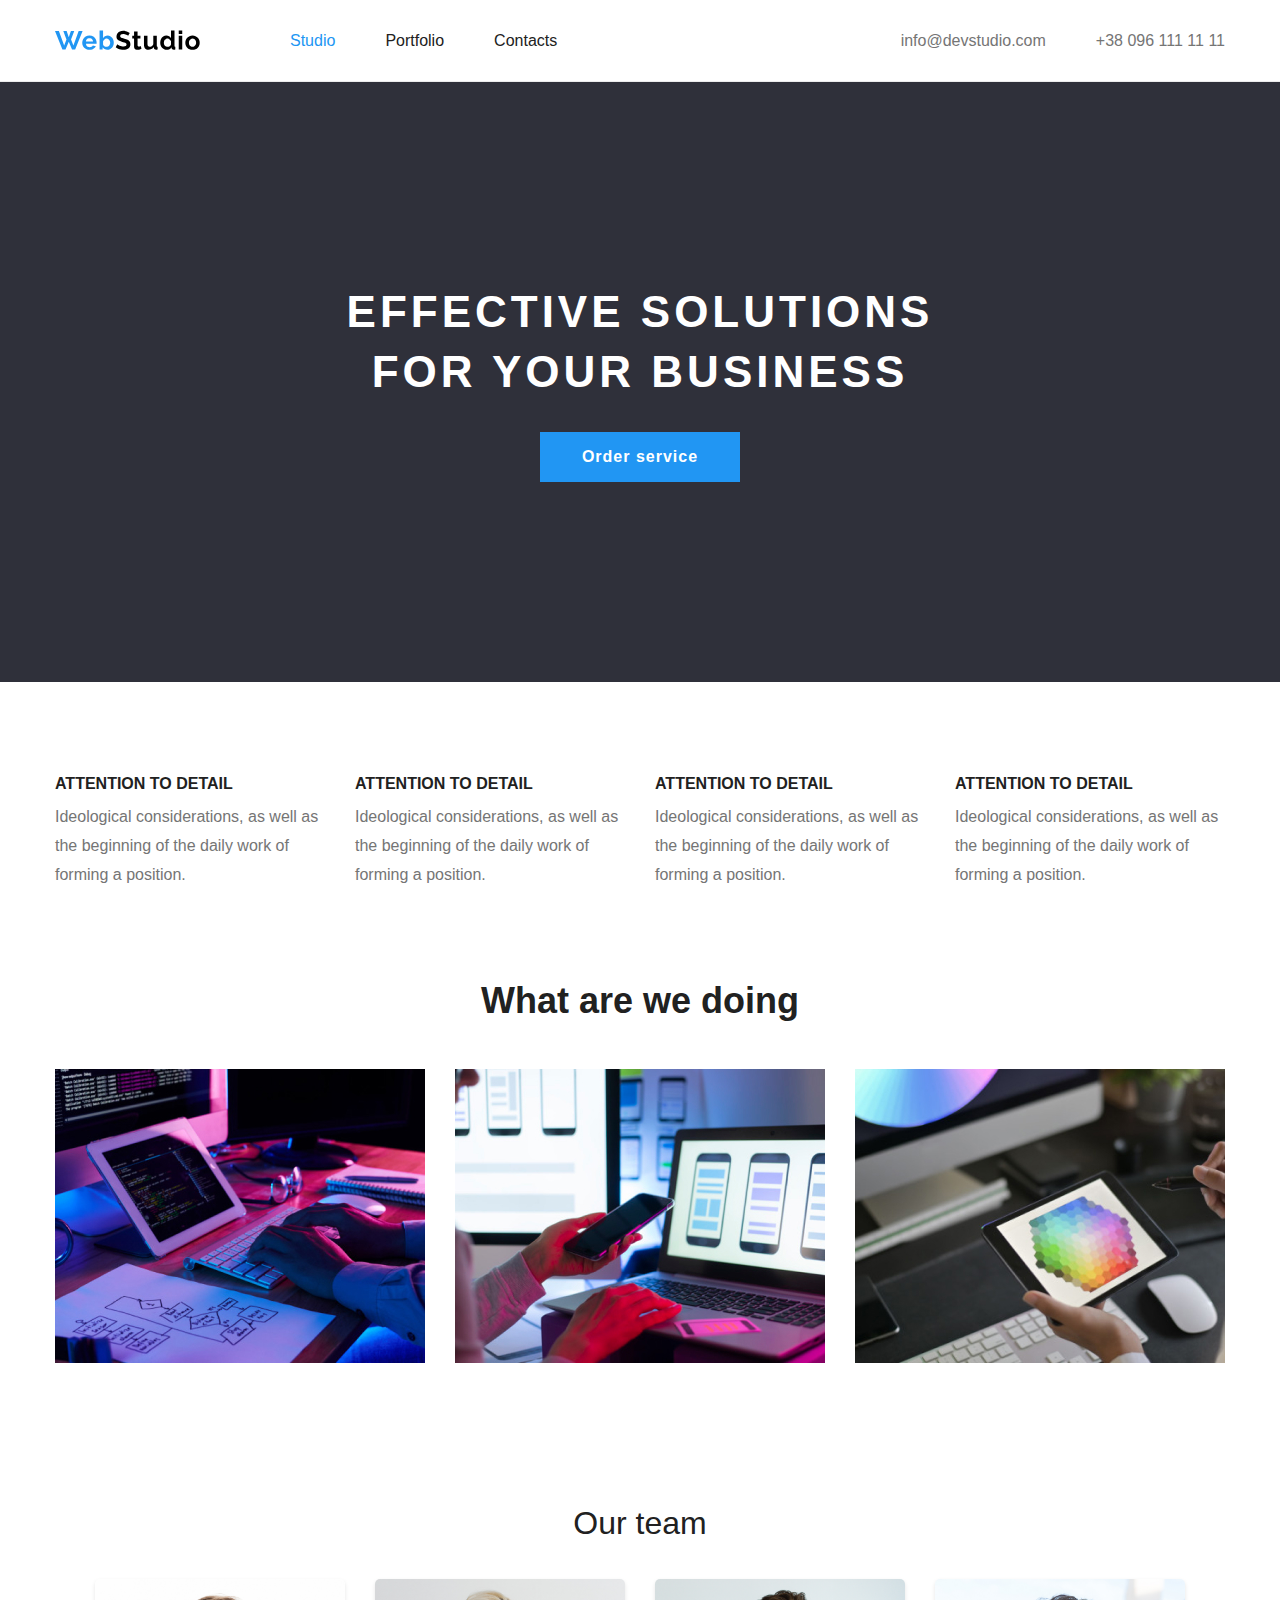
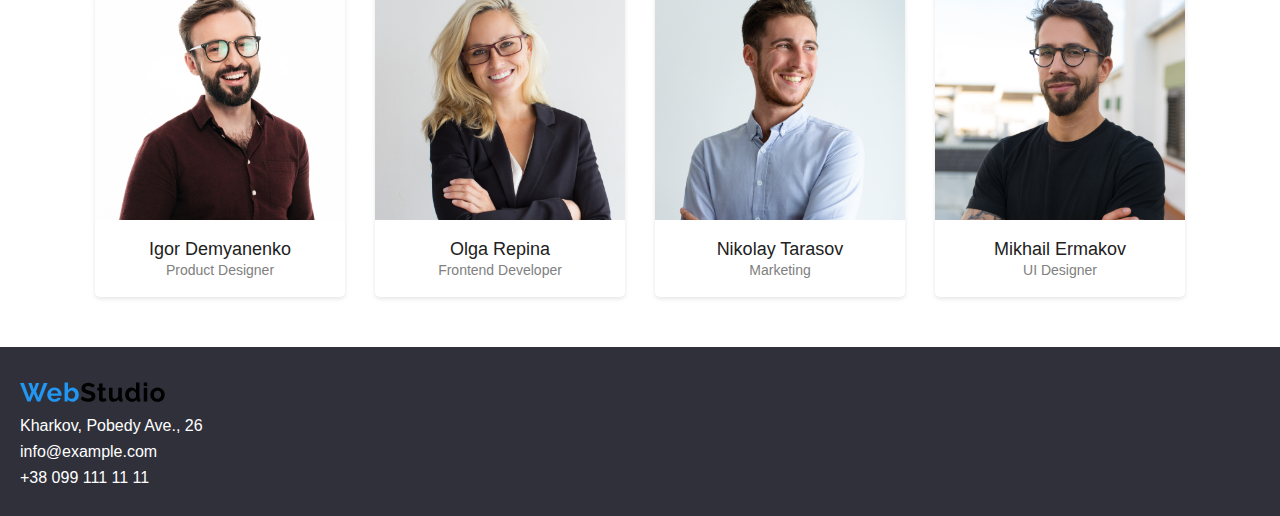
==== index.html @ 556ce6b3 "commit1" ====
<!DOCTYPE html>
<html lang="en">
<head>
    <meta charset="UTF-8">
    <meta name="viewport" content="width=device-width, initial-scale=1.0">
    <title>Homework-8</title>
    <link rel="stylesheet" href="css/style.css">
</head>
<body>
    <header class="header">
		<div class="container header-container">
			<a class="header-logo" href="#">
				<img src="img/logo.svg" alt="WebStudio" width="145" height="31">
			</a>
			<nav class="header-nav">
				<a class="active" href="#">Studio</a>
				<a href="portfolio.html">Portfolio</a>
				<a href="#">Contacts</a>
			</nav>

			<div class="header-info">
				<a href="mailto:info@devstudio.com">info@devstudio.com</a>
				<a href="tel:+380961111111">+38 096 111 11 11</a>
			</div>
		</div>
	</header>

	<main>
		<section class="hero">
			<div class="container">
				<div class="hero-box">
					<h1 class="hero-title">Effective solutions for your business</h1>
					<button class="hero-btn btn">Order service</button>
				</div>
			</div>
		</section>

		<section class="about">
			<div class="container about-cards">
				<div class="about-card">
					<h2>Attention to detail</h2>
					<p>Ideological considerations, as well as the beginning of the daily work of forming a position.</p>
				</div>
				<div class="about-card">
					<h2>Attention to detail</h2>
					<p>Ideological considerations, as well as the beginning of the daily work of forming a position.</p>
				</div>
				<div class="about-card">
					<h2>Attention to detail</h2>
					<p>Ideological considerations, as well as the beginning of the daily work of forming a position.</p>
				</div>
				<div class="about-card">
					<h2>Attention to detail</h2>
					<p>Ideological considerations, as well as the beginning of the daily work of forming a position.</p>
				</div>
			</div>
		</section>

		<section class="do">
			<div class="container">
				<h2 class="do-title">What are we doing</h2>
				<div class="do-cards">
					<div class="do-card">
						<img src="img/image-1.jpg" alt="content image" width="370" height="294">
					</div>
					<div class="do-card">
						<img src="img/image-2.jpg" alt="content image" width="370" height="294">
					</div>
					<div class="do-card">
						<img src="img/image-3.jpg" alt="content image" width="370" height="294">
					</div>
				</div>
			</div>
		</section>
	</main>
    <section class="team-section">
        <h2>Our team</h2>
        <div class="team-container">
        <div class="team-member">
        <img src="img/team-1.jpg" alt="Igor Demyanenko">
        <div class="member-info">
        <h3>Igor Demyanenko</h3>
        <p>Product Designer</p>
        </div>
        </div>
        <div class="team-member">
        <img src="img/team-2.jpg" alt="Olga Repina">
        <div class="member-info">
        <h3>Olga Repina</h3>
        <p>Frontend Developer</p>
        </div>
        </div>
        <div class="team-member">
        <img src="img/team-3.jpg" alt="Nikolay Tarasov">
        <div class="member-info">
        <h3>Nikolay Tarasov</h3>
        <p>Marketing</p>
        </div>
        </div>
        <div class="team-member">
        <img src="img/team-4.jpg" alt="Mikhail Ermakov">
        <div class="member-info">
        <h3>Mikhail Ermakov</h3>
        <p>UI Designer</p>
        </div>
        </div>
        </div>
        </section>
        <footer>
            <div class="footer-title"><a class="header-logo" href="#">
				<img src="img/logo.svg" alt="WebStudio" width="145" height="31">
			</a>
        </div>
            <div>Kharkov, Pobedy Ave., 26</div>
            <div>info@example.com</div>
            <div>+38 099 111 11 11</div>
            </footer>
            
</body>
</html>
---- css/style.css ----
@import url("reset.css");
@font-face {
    font-family: 'Roboto Condensed';
    src: url('../css/style.css') format('woff2');
    font-weight: 900;
    font-style: normal;
    font-display: swap;
}

@font-face {
    font-family: 'Roboto Condensed';
    src: url('../css/style.css') format('woff2');
    font-weight: bold;
    font-style: normal;
    font-display: swap;
}

@font-face {
    font-family: 'Roboto Condensed';
    src: url('../css/style.css') format('woff2');
    font-weight: normal;
    font-style: normal;
    font-display: swap;
}

@font-face {
    font-family: 'Roboto Condensed';
    src: url('../css/style.css') format('woff2');
    font-weight: 500;
    font-style: normal;
    font-display: swap;
}
/* GLOBAL */
body {
	font-family: "Roboto", sans-serif;
	color: #212121;
}

.container {
	max-width: 1200px;
	margin: 0 auto;
	padding: 0 15px;
}

.btn {
	display: inline-block;
	color: #fff;
	font-size: 16px;
	font-weight: 700;
	letter-spacing: 1px;
	background: #2196F3;
	text-decoration: none;
	padding: 17px;
	min-width: 200px;
	cursor: pointer;
	text-align: center;
}

.btn:hover {
	background: #1784dd;
}

/* HEADER */

.header {
	padding: 25px 0;
	font-weight: 500;
	border-bottom: 1px solid #ECECEC;
}

.header-container {
	display: flex;
	align-items: center;
}

.header-logo {
	margin-right: 90px;
}

.header-nav,
.header-info {
	display: flex;
	gap: 50px;
}

.header-nav a {
	color: #212121;
	text-decoration: none;
}

.header-info {
	margin-left: auto;
}

.header-info a {
	color: #757575;
	text-decoration: none;
}

.header-info a:hover,
.header-nav a:hover {
	/* 10 + 1 + 10 = 21 */
	color: #2196F3;
}

.header-nav a.active {
	/* 10 + 1 + 10 = 21 */
	color: #2196F3;
}

/* HERO */

.hero {
	min-height: 600px;
	background: #2F303A;
	color: #fff;
	display: flex;
	flex-flow: column;
	justify-content: center;
}

.hero-box {
	text-align: center;
	max-width: 700px;
	margin: 0 auto;
}

.hero-title {
	font-size: 44px;
	line-height: 60px;
	font-weight: 900;
	text-transform: uppercase;
	letter-spacing: 4px;
	margin-bottom: 30px;
}

.about {
	padding: 94px 0;
}

.about-cards {
	display: flex;
	gap: 30px;
}

.about-card h2 {
	margin-bottom: 10px;
	font-weight: 700;
	text-transform: uppercase;
}

.about-card p {
	color: #757575;
	line-height: 29px;
}

.do {
	padding-bottom: 94px;
}

.do-cards {
	display: flex;
	gap: 30px;
}

.do-title {
	font-weight: 700;
	font-size: 36px;
	text-align: center;
	margin-bottom: 50px;
}

.do-card {
	height: 294px;
	overflow: hidden;
}

.do-card img {
	width: 100%;
	height: 100%;
	object-fit: cover;
}
/* team */
.team-section {
    text-align: center;
    padding: 50px 20px;
    }
    
    .team-section h2 {
    margin-bottom: 40px;
    font-size: 32px;
    }
    
    .team-container {
    display: flex;
    flex-wrap: wrap;
    justify-content: center;
    gap: 30px;
    }
    
    .team-member {
    background: white;
    box-shadow: 0 2px 4px rgba(0,0,0,0.1);
    border-radius: 5px;
    width: 250px;
    overflow: hidden;
    }
    
    .team-member img {width: 100%;
        height: auto;
        }
        
        .member-info {
        padding: 20px;
        }
        
        .member-info h3 {
        margin: 0;
        font-size: 18px;
        }
        
        .member-info p {
        margin: 5px 0 0;
        color: gray;
        font-size: 14px;
        }
        footer {
            background: #2f303a;
            color: white;
            padding: 30px 20px;
            display: flex;
            flex-direction: column;
            align-items: flex-start;
            gap: 10px;
            }
        nav {
            display: flex;
            gap: 20px;
            }
                
        .buttons {
            display: flex;
            justify-content: center;
            gap: 10px;
            padding: 20px;
            }
                
            .buttons button {
            padding: 10px 20px;
            border: none;
            background: #eee;
            cursor: pointer;
            }
                
            .buttons .active {
            background: #2196f3;
            color: white;
            }
                
            .portfolio-grid {
            display: flex;
            flex-wrap: wrap;
            justify-content: space-between;
            padding: 30px;
            gap: 30px;
            }
            .portfolio-item {
            width: 370px;
            background: #fff;
            border: 1px solid #eee;
            padding: 0px;
            
             }
             .portfolio-item p {
            color: #757575;
	        line-height: 29px;
            padding: 4px 20px 20px 20px;
             }
             .portfolio-item h4 {
             padding: 20px 20px 4px 20px;
	        font-weight: 700;
	        

             }
                
            .portfolio-item img {
            width: 100%;
            height: auto;
            }
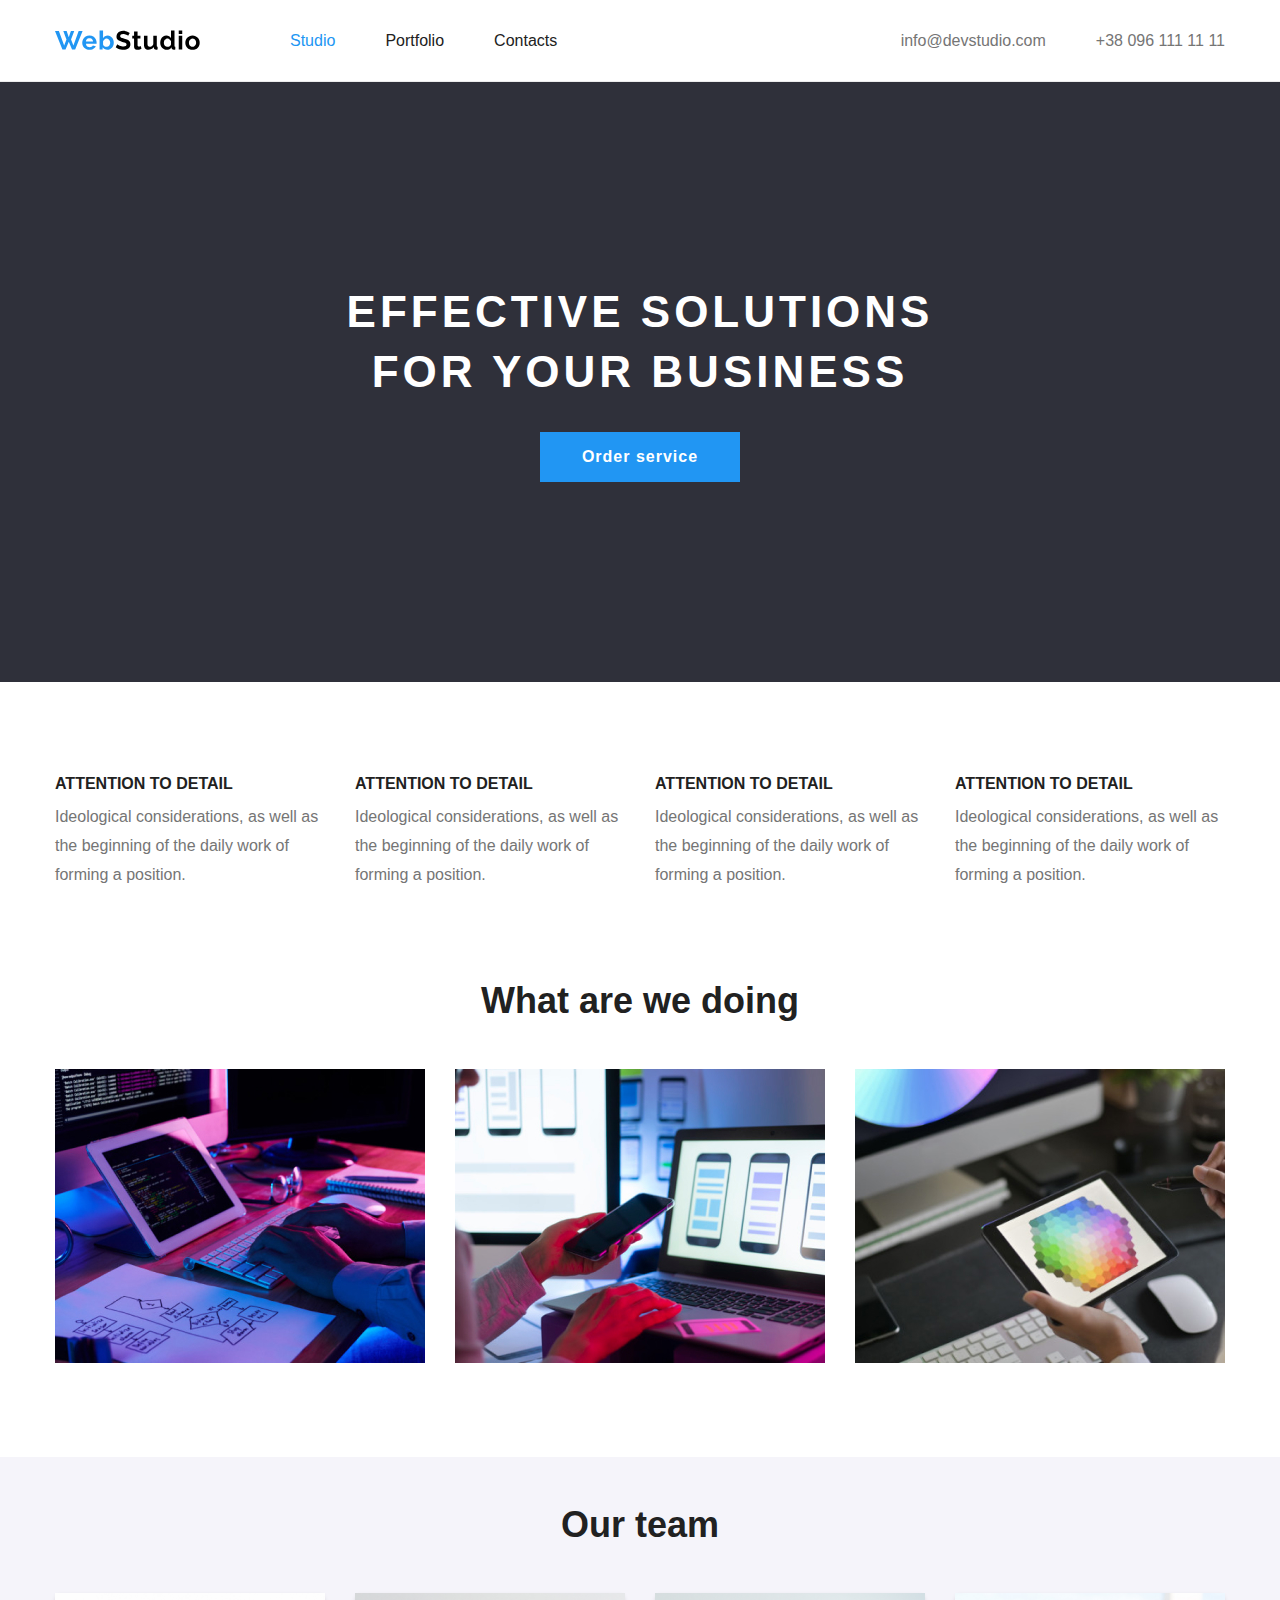
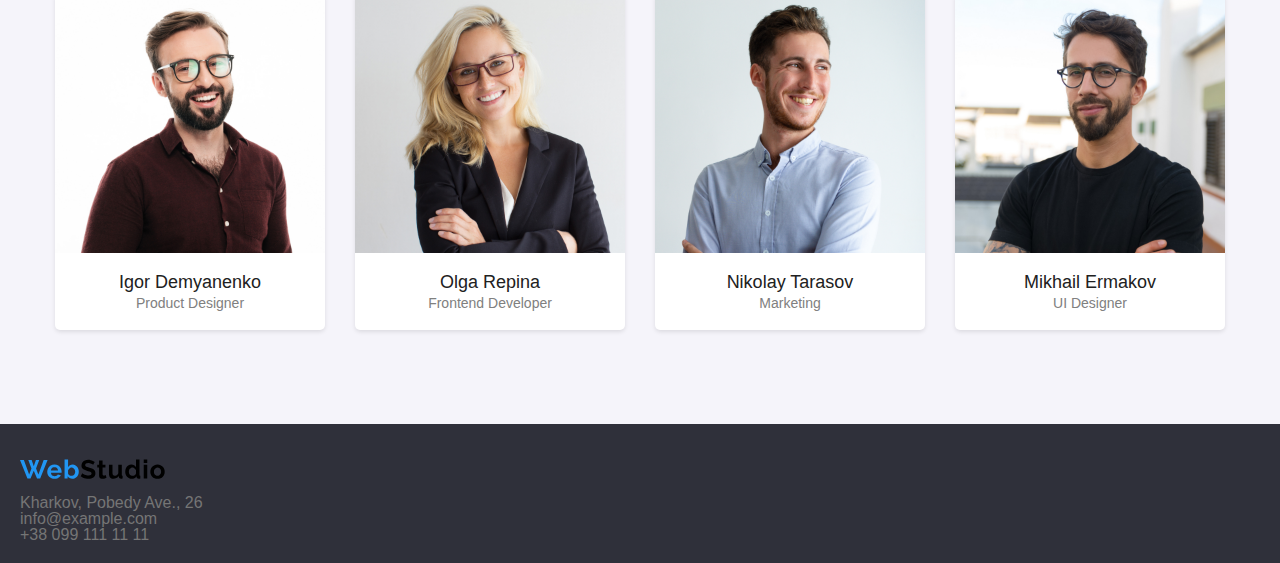
==== commit efe8c573: "second commit" ====
--- a/index.html
+++ b/index.html
@@ -75,7 +75,7 @@
 	</main>
     <section class="team-section">
         <h2>Our team</h2>
-        <div class="team-container">
+        <div class="team-container container">
         <div class="team-member">
         <img src="img/team-1.jpg" alt="Igor Demyanenko">
         <div class="member-info">
@@ -106,14 +106,17 @@
         </div>
         </div>
         </section>
-        <footer>
-            <div class="footer-title"><a class="header-logo" href="#">
+        <footer >
+			<div class="footer">
+            <a class="footer-title"><a class="footer-logo" href="#">
 				<img src="img/logo.svg" alt="WebStudio" width="145" height="31">
 			</a>
-        </div>
-            <div>Kharkov, Pobedy Ave., 26</div>
-            <div>info@example.com</div>
-            <div>+38 099 111 11 11</div>
+			<div class="footer-info">
+            <a href="#">Kharkov, Pobedy Ave., 26</a>
+            <a href="#">info@example.com</a>
+            <a href="#">+38 099 111 11 11</a>
+			</div>
+			</div>
             </footer>
             
 </body>
--- a/css/style.css
+++ b/css/style.css
@@ -183,12 +183,18 @@
 /* team */
 .team-section {
     text-align: center;
-    padding: 50px 20px;
+    padding: 50px 21px 94px 21px;
+    background-color: #f5f4fa;
+    
     }
     
     .team-section h2 {
     margin-bottom: 40px;
     font-size: 32px;
+    font-weight: 700;
+	font-size: 36px;
+	text-align: center;
+	margin-bottom: 50px;
     }
     
     .team-container {
@@ -202,12 +208,13 @@
     background: white;
     box-shadow: 0 2px 4px rgba(0,0,0,0.1);
     border-radius: 5px;
-    width: 250px;
-    overflow: hidden;
+    flex: 1 1 22%;
     }
     
-    .team-member img {width: 100%;
-        height: auto;
+    .team-member img {
+        width: 100%;
+        height: 260px;
+        object-fit: cover;
         }
         
         .member-info {
@@ -224,25 +231,43 @@
         color: gray;
         font-size: 14px;
         }
-        footer {
+        .footer {
             background: #2f303a;
             color: white;
-            padding: 30px 20px;
             display: flex;
             flex-direction: column;
             align-items: flex-start;
             gap: 10px;
-            }
-        nav {
-            display: flex;
-            gap: 20px;
-            }
-                
+            padding: 20px;
+            width: 100%;
+            margin: 0;
+            
+
+            
+            }
+          
+            .footer-logo {
+                width: 100%;
+            }
+            
+            .footer-info a {
+                color: #757575;
+                text-decoration: none;
+                display: flex;
+                flex-direction: column;
+            }
+    
+                .container-portfolio {
+                    padding-top: 94px;
+                    padding-bottom: 94px;
+                    padding-left: 215px;
+                    padding-right: 215px;
+                }
         .buttons {
             display: flex;
             justify-content: center;
             gap: 10px;
-            padding: 20px;
+            padding: 35px;
             }
                 
             .buttons button {
@@ -250,6 +275,7 @@
             border: none;
             background: #eee;
             cursor: pointer;
+            border-radius: 4px;
             }
                 
             .buttons .active {
@@ -260,15 +286,15 @@
             .portfolio-grid {
             display: flex;
             flex-wrap: wrap;
-            justify-content: space-between;
-            padding: 30px;
             gap: 30px;
+            
             }
             .portfolio-item {
             width: 370px;
             background: #fff;
             border: 1px solid #eee;
             padding: 0px;
+            flex: 1 1 30%;
             
              }
              .portfolio-item p {
@@ -281,10 +307,35 @@
 	        font-weight: 700;
 	        
 
-             }
-                
+             } 
             .portfolio-item img {
             width: 100%;
-            height: auto;
-            }
-                +            height: 294px;
+            object-fit: cover;
+
+            }
+            
+            .card img {
+                width: 100%;
+                display: block;
+            }
+            .portfolio-info {
+                position: absolute;
+                width: 341px;
+                height: 294px;
+                top: 281px;
+                left: 216px;
+                background: #2196F3E5;
+                color:#FFFFFF;
+                display: flex;
+                justify-content: center;
+                align-items: center;
+                text-align: center;
+                opacity: 0;
+                padding: 20px;
+            border-radius: 4px;
+                    }
+                    .card:hover .portfolio-info {
+                        box-shadow: #757575;
+                        opacity: 1;
+                    }
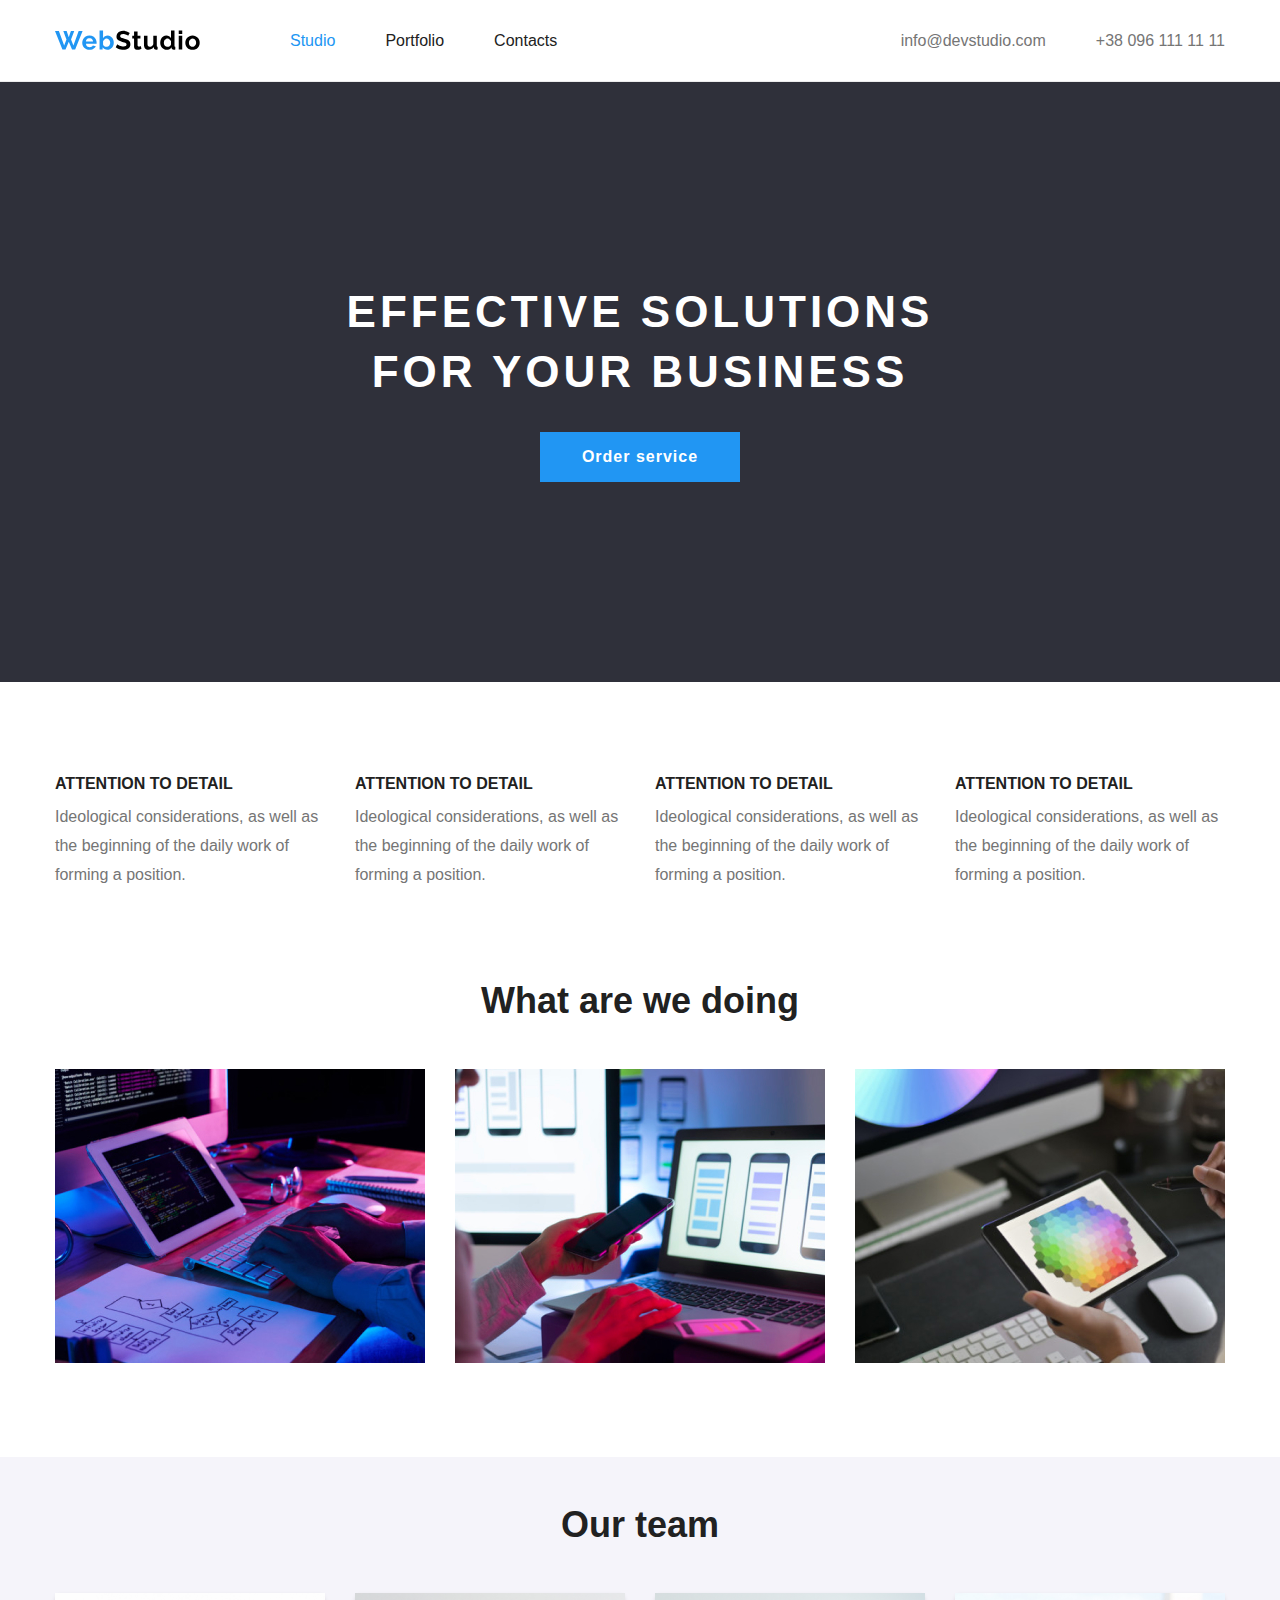
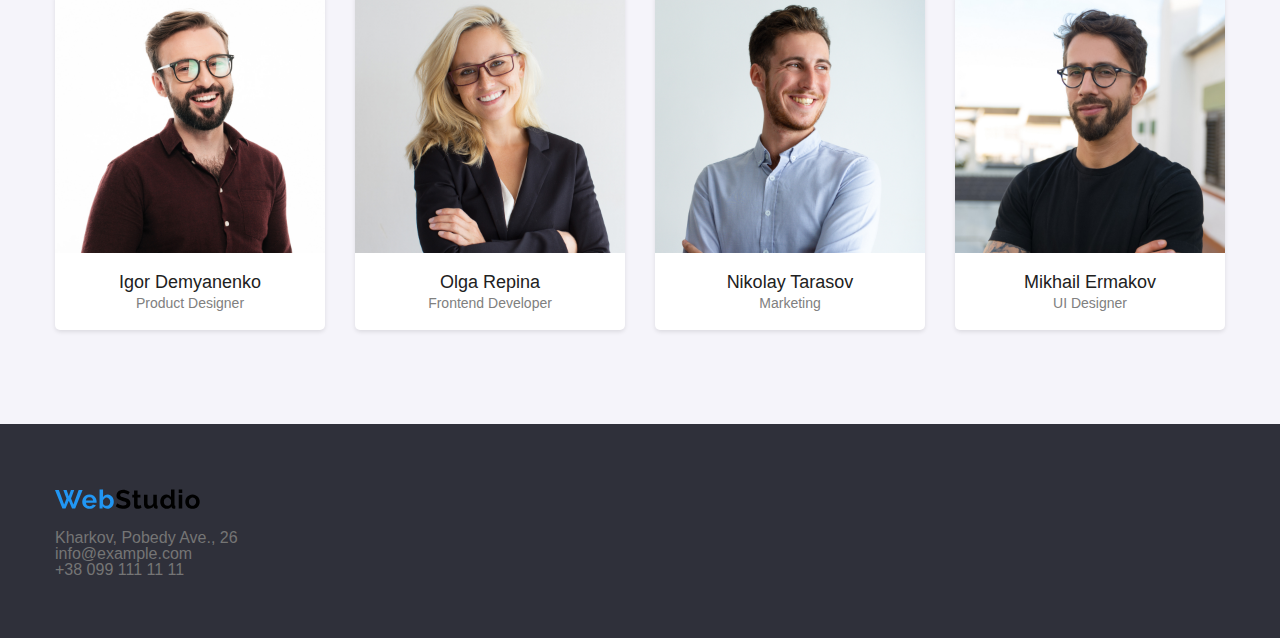
==== commit 1fe5ebe5: "third commit" ====
--- a/index.html
+++ b/index.html
@@ -106,9 +106,9 @@
         </div>
         </div>
         </section>
-        <footer >
-			<div class="footer">
-            <a class="footer-title"><a class="footer-logo" href="#">
+        <footer class="footer-main">
+			<div class="footer container">
+            <a class="footer-logo" href="#">
 				<img src="img/logo.svg" alt="WebStudio" width="145" height="31">
 			</a>
 			<div class="footer-info">
--- a/css/style.css
+++ b/css/style.css
@@ -231,23 +231,19 @@
         color: gray;
         font-size: 14px;
         }
+        .footer-main {
+            background: #2f303a;
+            padding: 60px 0;
+        }
         .footer {
-            background: #2f303a;
+            
             color: white;
-            display: flex;
-            flex-direction: column;
-            align-items: flex-start;
             gap: 10px;
-            padding: 20px;
-            width: 100%;
-            margin: 0;
-            
-
-            
             }
           
             .footer-logo {
-                width: 100%;
+                display:inline-block ;
+                margin: 0 0 15px ;
             }
             
             .footer-info a {
@@ -255,6 +251,8 @@
                 text-decoration: none;
                 display: flex;
                 flex-direction: column;
+                gap: 8px;
+                align-items: flex-start;
             }
     
                 .container-portfolio {
@@ -290,7 +288,6 @@
             
             }
             .portfolio-item {
-            width: 370px;
             background: #fff;
             border: 1px solid #eee;
             padding: 0px;
@@ -314,17 +311,20 @@
             object-fit: cover;
 
             }
-            
+            .card {
+                position: relative;
+            }
             .card img {
                 width: 100%;
                 display: block;
+                
             }
             .portfolio-info {
                 position: absolute;
-                width: 341px;
-                height: 294px;
-                top: 281px;
-                left: 216px;
+                top: 0;
+                left: 0;
+                right: 0;
+                bottom: 0;
                 background: #2196F3E5;
                 color:#FFFFFF;
                 display: flex;
@@ -333,9 +333,9 @@
                 text-align: center;
                 opacity: 0;
                 padding: 20px;
-            border-radius: 4px;
+                border-radius: 4px;
                     }
-                    .card:hover .portfolio-info {
+                    .portfolio-item:hover .portfolio-info {
                         box-shadow: #757575;
                         opacity: 1;
                     }
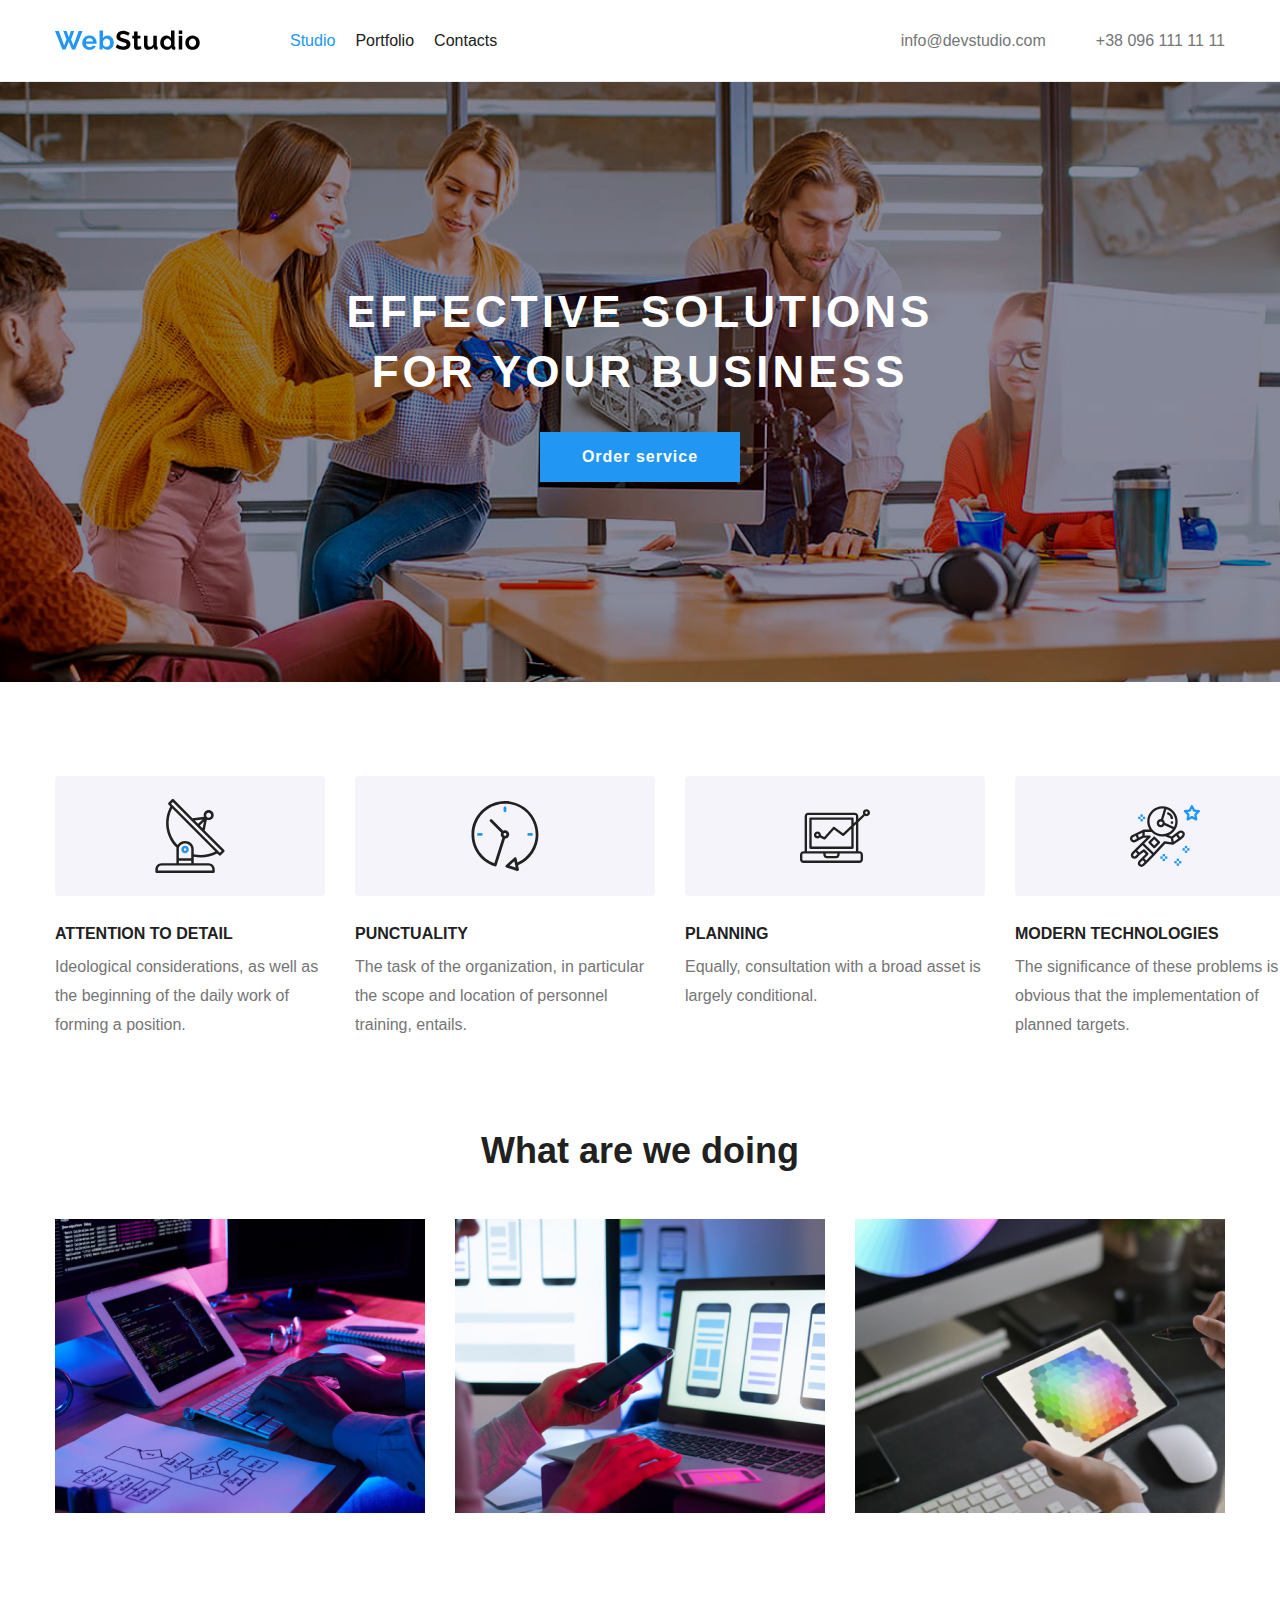
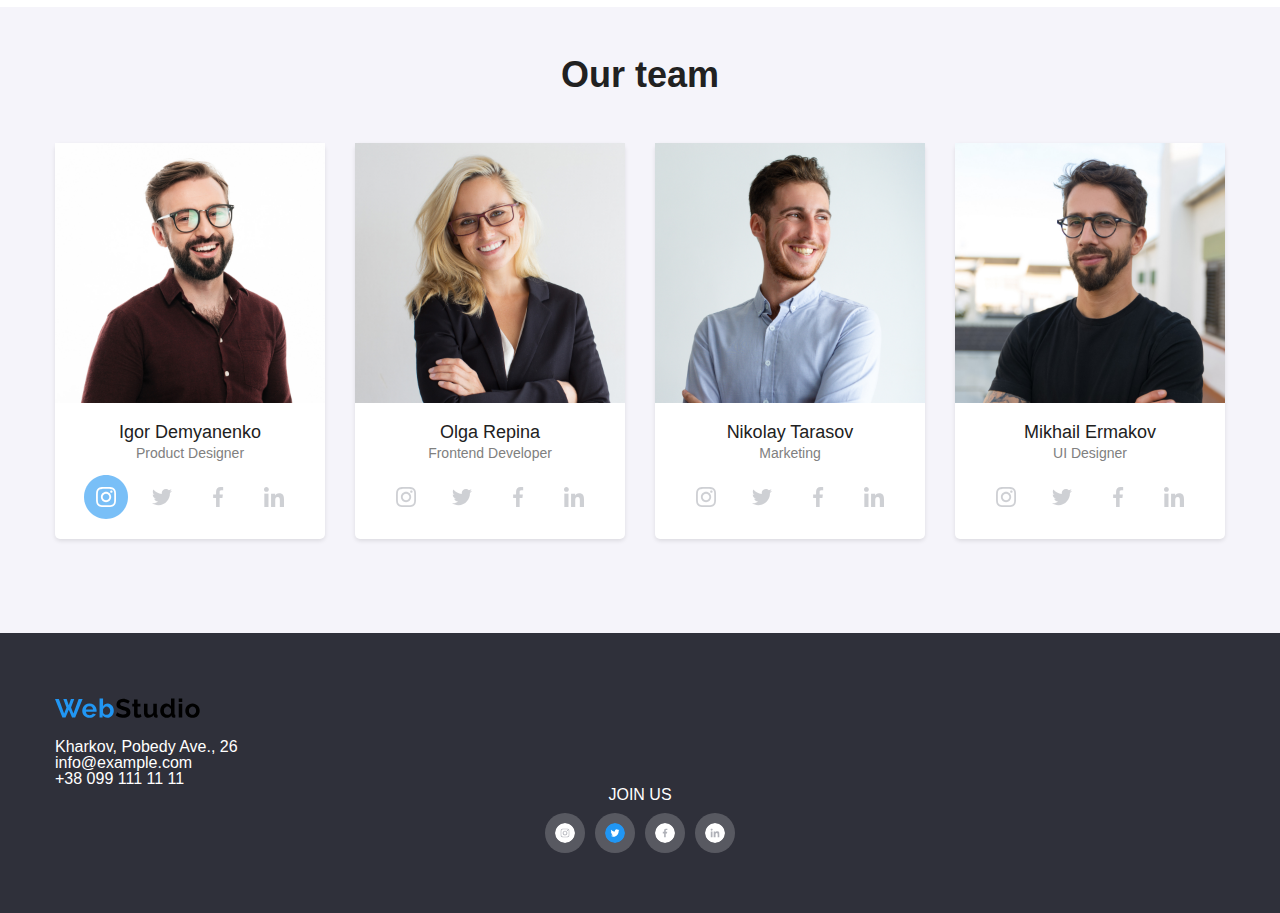
==== commit 50232303: "7commit" ====
--- a/index.html
+++ b/index.html
@@ -26,32 +26,41 @@
 	</header>
 
 	<main>
-		<section class="hero">
+		<section class="hero background">
 			<div class="container">
 				<div class="hero-box">
 					<h1 class="hero-title">Effective solutions for your business</h1>
 					<button class="hero-btn btn">Order service</button>
 				</div>
 			</div>
+			
 		</section>
 
 		<section class="about">
 			<div class="container about-cards">
+				<div class="icon">
 				<div class="about-card">
 					<h2>Attention to detail</h2>
 					<p>Ideological considerations, as well as the beginning of the daily work of forming a position.</p>
 				</div>
-				<div class="about-card">
-					<h2>Attention to detail</h2>
-					<p>Ideological considerations, as well as the beginning of the daily work of forming a position.</p>
-				</div>
-				<div class="about-card">
-					<h2>Attention to detail</h2>
-					<p>Ideological considerations, as well as the beginning of the daily work of forming a position.</p>
-				</div>
-				<div class="about-card">
-					<h2>Attention to detail</h2>
-					<p>Ideological considerations, as well as the beginning of the daily work of forming a position.</p>
+			</div>
+				<div class="about-card">
+					<div class="icon-2">
+					<h2>Punctuality</h2>
+					<p>The task of the organization, in particular the scope and location of personnel training, entails.</p>
+				</div>
+				</div>
+				<div class="about-card">
+					<div class="icon-3">
+					<h2>Planning</h2>
+					<p>Equally, consultation with a broad asset is largely conditional.</p>
+				</div>
+				</div>
+				<div class="about-card">
+					<div class="icon-4">
+					<h2>Modern technologies</h2>
+					<p>The significance of these problems is so obvious that the implementation of planned targets.</p>
+				</div>
 				</div>
 			</div>
 		</section>
@@ -81,6 +90,28 @@
         <div class="member-info">
         <h3>Igor Demyanenko</h3>
         <p>Product Designer</p>
+		<ul class="social-img">
+			<li>
+			<a href="#">
+			<img src="img/inst.svg" alt="Instagram">
+			</a>
+			</li>
+			<li>
+			<a href="#">
+			<img src="img/twitr.svg" alt="Twitter">
+			</a>
+			</li>
+			<li>
+			<a href="#">
+			<img src="img/facb.svg" alt="Facebook">
+			</a>
+			</li>
+			<li>
+			<a href="#">
+			<img src="img/inst-2.svg" alt="LinkedIn">
+			</a>
+			</li>
+			</ul>
         </div>
         </div>
         <div class="team-member">
@@ -88,6 +119,28 @@
         <div class="member-info">
         <h3>Olga Repina</h3>
         <p>Frontend Developer</p>
+		<ul class="social-img-2">
+			<li>
+			<a href="#">
+			<img src="img/inst-grey.svg" alt="Instagram">
+			</a>
+			</li>
+			<li>
+			<a href="#">
+			<img src="img/twitr.svg" alt="Twitter">
+			</a>
+			</li>
+			<li>
+			<a href="#">
+			<img src="img/facb.svg" alt="Facebook">
+			</a>
+			</li>
+			<li>
+			<a href="#">
+			<img src="img/inst-2.svg" alt="LinkedIn">
+			</a>
+			</li>
+			</ul>
         </div>
         </div>
         <div class="team-member">
@@ -95,6 +148,28 @@
         <div class="member-info">
         <h3>Nikolay Tarasov</h3>
         <p>Marketing</p>
+		<ul class="social-img-3">
+			<li>
+			<a href="#">
+			<img src="img/inst-grey.svg" alt="Instagram">
+			</a>
+			</li>
+			<li>
+			<a href="#">
+			<img src="img/twitr.svg" alt="Twitter">
+			</a>
+			</li>
+			<li>
+			<a href="#">
+			<img src="img/facb.svg" alt="Facebook">
+			</a>
+			</li>
+			<li>
+			<a href="#">
+			<img src="img/inst-2.svg" alt="LinkedIn">
+			</a>
+			</li>
+			</ul>
         </div>
         </div>
         <div class="team-member">
@@ -102,6 +177,28 @@
         <div class="member-info">
         <h3>Mikhail Ermakov</h3>
         <p>UI Designer</p>
+		<ul class="social-img-4">
+			<li>
+			<a href="#">
+			<img src="img/inst-grey.svg" alt="Instagram">
+			</a>
+			</li>
+			<li>
+			<a href="#">
+			<img src="img/twitr.svg" alt="Twitter">
+			</a>
+			</li>
+			<li>
+			<a href="#">
+			<img src="img/facb.svg" alt="Facebook">
+			</a>
+			</li>
+			<li>
+			<a href="#">
+			<img src="img/inst-2.svg" alt="LinkedIn">
+			</a>
+			</li>
+			</ul>
         </div>
         </div>
         </div>
@@ -116,6 +213,23 @@
             <a href="#">info@example.com</a>
             <a href="#">+38 099 111 11 11</a>
 			</div>
+			<div class="footer-right">
+				<h3>JOIN US</h3>
+				<ul class="social-footer">
+				<li>
+				<a href="#"><img src="img/inst-grey.svg" alt="Instagram"></a>
+				</li>
+				<li>
+				<a href="#"><img src="img/twit-blue.svg" alt="Twitter"></a>
+				</li>
+				<li>
+				<a href="#"><img src="img/facb.svg" alt="Facebook"></a>
+				</li>
+				<li>
+				<a href="#"><img src="img/inst-2.svg" alt="LinkedIn"></a>
+				</li>
+				</ul>
+				</div>
 			</div>
             </footer>
             
--- a/css/style.css
+++ b/css/style.css
@@ -108,9 +108,11 @@
 	color: #2196F3;
 }
 
+
+  
 /* HERO */
 
-.hero {
+  .hero {
 	min-height: 600px;
 	background: #2F303A;
 	color: #fff;
@@ -124,7 +126,15 @@
 	max-width: 700px;
 	margin: 0 auto;
 }
-
+.background {
+background: url('../img/background-img.svg') no-repeat center/cover;
+}
+/*.background::before {
+    content:'';
+    position:absolute;
+    inset: 0;
+    background: rgba(47, 48, 58, 0.4);
+}*/
 .hero-title {
 	font-size: 44px;
 	line-height: 60px;
@@ -147,11 +157,77 @@
 	margin-bottom: 10px;
 	font-weight: 700;
 	text-transform: uppercase;
+    width: 270px;
 }
 
 .about-card p {
 	color: #757575;
 	line-height: 29px;
+}
+.icon {
+    width: 300px;
+    padding-top: 150px;
+    position: relative;
+}
+.icon::before{
+    content: '';
+    position: absolute;
+    top: 0;
+    left: 0;
+    right: 0;
+    height: 120px;
+    border-radius: 4px;
+    background: #F5F4FA  url(../img/img-11.svg) no-repeat 50%/70px auto;
+
+}
+.icon-2 {
+    width: 300px;
+    padding-top: 150px;
+    position: relative;
+}
+.icon-2::before{
+    content: '';
+    position: absolute;
+    top: 0;
+    left: 0;
+    right: 0;
+    height: 120px;
+    border-radius: 4px;
+    background: #F5F4FA  url(../img/img-12.svg) no-repeat 50%/70px auto;
+
+
+}
+.icon-3 {
+    width: 300px;
+    padding-top: 150px;
+    position: relative;
+}
+.icon-3::before{
+    content: '';
+    position: absolute;
+    top: 0;
+    left: 0;
+    right: 0;
+    height: 120px;
+    border-radius: 4px;
+    background: #F5F4FA  url(../img/img-13.svg) no-repeat 50%/70px auto;
+
+}
+.icon-4 {
+    width: 300px;
+    padding-top: 150px;
+    position: relative;
+}
+.icon-4::before{
+    content: '';
+    position: absolute;
+    top: 0;
+    left: 0;
+    right: 0;
+    height: 120px;
+    border-radius: 4px;
+    background:#F5F4FA url(../img/img-14.svg) no-repeat 50%/70px auto;
+
 }
 
 .do {
@@ -231,6 +307,87 @@
         color: gray;
         font-size: 14px;
         }
+        .social-img {
+            list-style: none;
+            display: flex;
+            gap: 12px;
+            justify-content: center;
+            padding: 0;
+            margin-top: 15px;
+            }
+            
+            .social-img li a img {
+            width: 44px;
+            height: 44px;
+            opacity: 0.6;
+            transition: opacity 0.3s ease, transform 0.3s ease;
+            }
+            
+            .social-img li a img:hover {
+            opacity: 1;
+            transform: scale(1.1);
+            }
+            .social-img-2 {
+                list-style: none;
+                display: flex;
+                gap: 12px;
+                justify-content: center;
+                padding: 0;
+                margin-top: 15px;
+                }
+                
+                .social-img-2 li a img {
+                width: 44px;
+                height: 44px;
+                opacity: 0.6;
+                transition: opacity 0.3s ease, transform 0.3s ease;
+                }
+                
+                .social-img-2 li a img:hover {
+                opacity: 1;
+                transform: scale(1.1);
+                }
+                .social-img-3 {
+                    list-style: none;
+                    display: flex;
+                    gap: 12px;
+                    justify-content: center;
+                    padding: 0;
+                    margin-top: 15px;
+                    }
+                    
+                    .social-img-3 li a img {
+                    width: 44px;
+                    height: 44px;
+                    opacity: 0.6;
+                    transition: opacity 0.3s ease, transform 0.3s ease;
+                    }
+                    
+                    .social-img-3 li a img:hover {
+                    opacity: 1;
+                    transform: scale(1.1);
+                    }
+                    .social-img-4 {
+                        list-style: none;
+                        display: flex;
+                        gap: 12px;
+                        justify-content: center;
+                        padding: 0;
+                        margin-top: 15px;
+                        }
+                        
+                        .social-img-4 li a img {
+                        width: 44px;
+                        height: 44px;
+                        opacity: 0.6;
+                        transition: opacity 0.3s ease, transform 0.3s ease;
+                        }
+                        
+                        .social-img-4 li a img:hover {
+                        opacity: 1;
+                        transform: scale(1.1);
+                        }
+
         .footer-main {
             background: #2f303a;
             padding: 60px 0;
@@ -254,6 +411,43 @@
                 gap: 8px;
                 align-items: flex-start;
             }
+           
+                .footer-right {
+                display: flex;
+                flex-direction: column;
+                align-items: center;
+                }
+                
+                .footer a {
+                color: #fff;
+                text-decoration: none;
+                }
+                
+                .social-footer {
+                list-style: none;
+                display: flex;
+                gap: 10px;
+                justify-content: center;
+                padding: 0;
+                margin-top: 10px;
+                }
+                
+                .social-footer li a img {
+                width: 40px;
+                height: 40px;
+                background-color: rgba(255, 255, 255, 0.2);
+                border-radius: 50%;
+                padding: 10px;
+                transition: background-color 0.3s;
+                }
+                
+                .social-footer li a img:hover {
+                background-color: #2196f3;
+                }
+                .social-img li {
+                    margin: 0;
+                    padding: 0;
+                }
     
                 .container-portfolio {
                     padding-top: 94px;
@@ -295,7 +489,6 @@
             
              }
              .portfolio-item p {
-            color: #757575;
 	        line-height: 29px;
             padding: 4px 20px 20px 20px;
              }
@@ -339,3 +532,71 @@
                         box-shadow: #757575;
                         opacity: 1;
                     }
+
+.header-nav {
+    list-style: none;
+    display: flex;
+    gap: 20px;
+}
+.header-nav li {
+    position: relative;
+}
+.arrow-down-content {
+    display: none;
+    position: absolute;
+    top: 100%;
+    left: 0;
+    background-color: #ffffff;
+    min-width: 160px;
+    box-shadow: 0 8px 16px rgba(0,0,0,0.2);
+
+}
+
+.arrow-down:hover .arrow-down-content {
+    display: block;
+}
+.arrow-down-content li a {
+    display: block;
+    padding: 10px 15px;
+    color:#2196F3;
+    text-decoration: none
+
+}
+.arrow-down li a:hover {
+    background-color: #424990;
+}
+.sub-arrow-down-left {
+    display: none;
+    position: absolute;
+    top: 0;
+    right: 100%;
+    background-color: #ffffff;
+    min-width: 160px;
+    box-shadow: 0 8px 16px rgba(0,0,0,0.2);
+}
+.sub-arrow-down:hover .sub-arrow-down-left{
+    display: block;
+}
+.sub-arrow-down-left li a {
+    padding: 10px 15px;
+display: block;
+color: #2196f3;
+text-decoration: none;
+
+}
+.sub-arrow-down-left li a:hover{
+    background: #212121;
+}
+
+.header-nav-2 {
+    display: flex;
+	gap: 50px;
+}
+.header-nav-2 {
+	margin-left:500px;
+}
+
+.header-nav-2 a {
+	color: #757575;
+	text-decoration: none;
+}
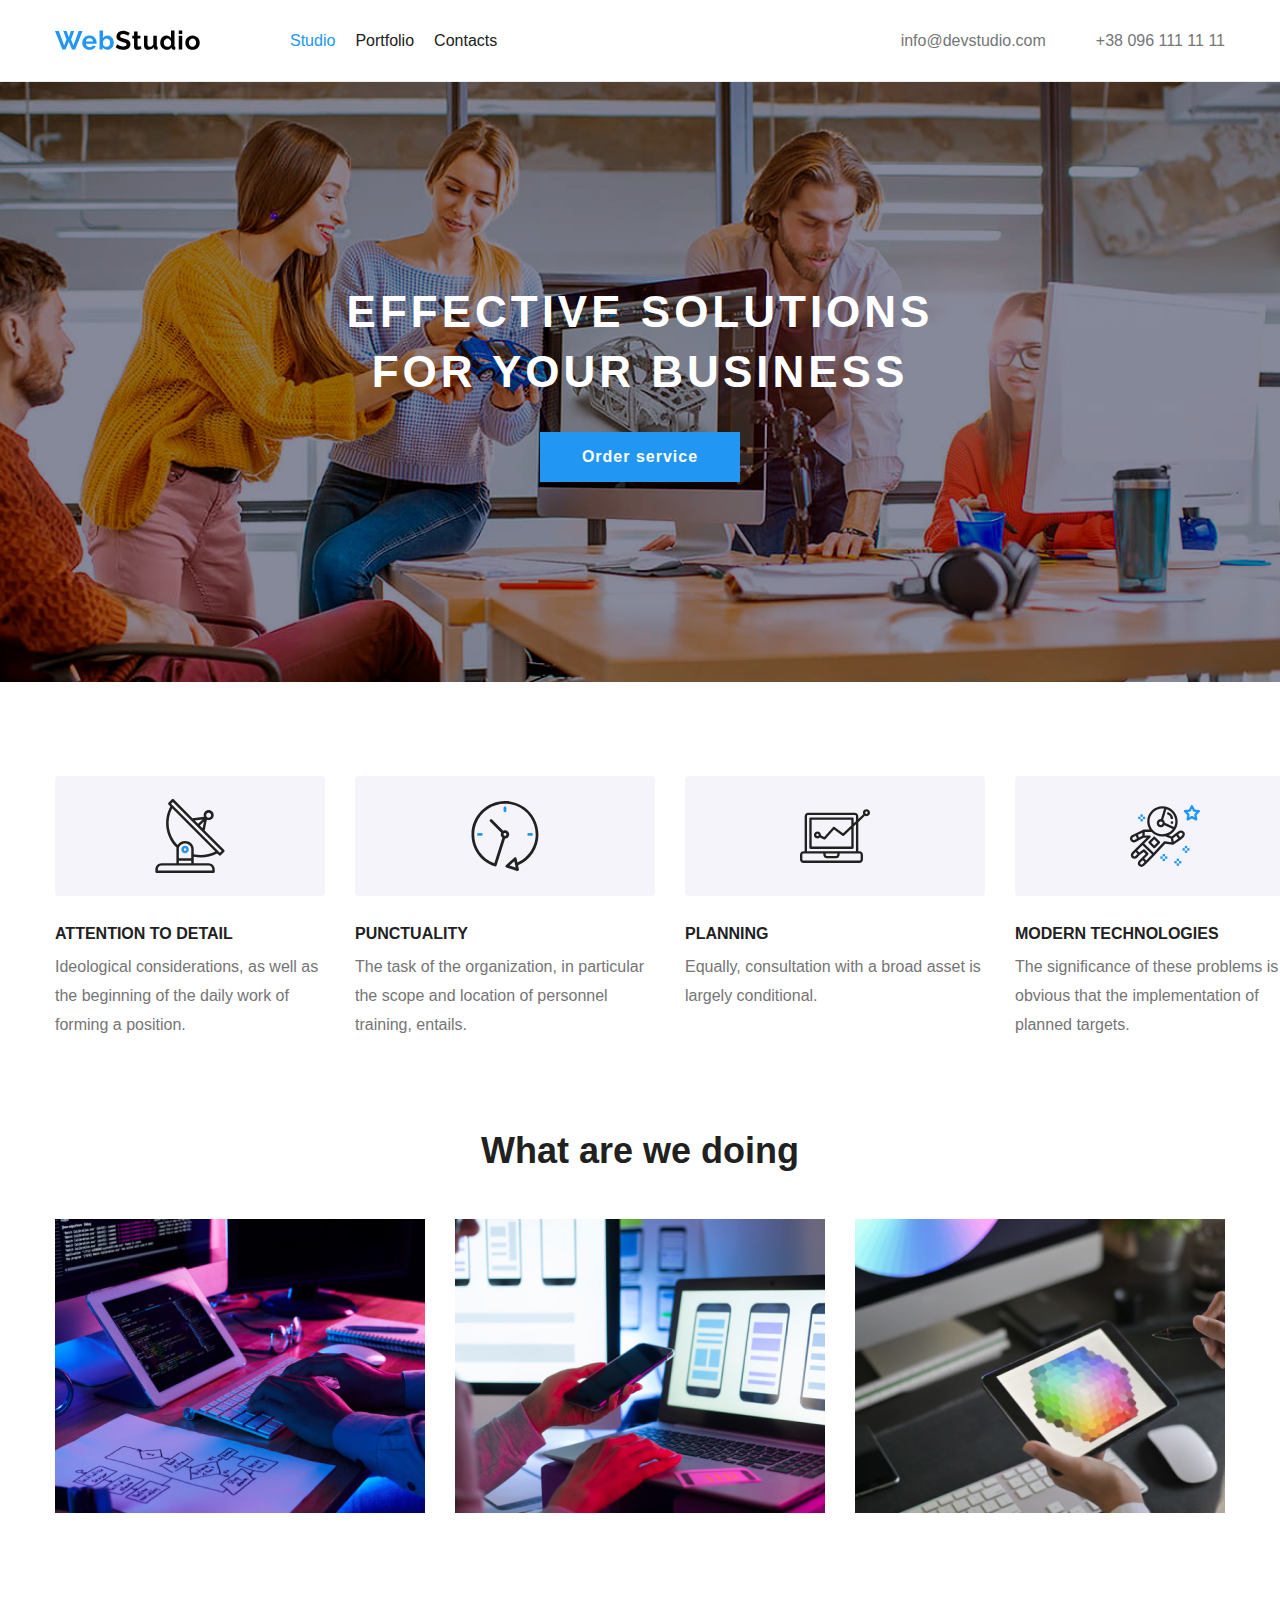
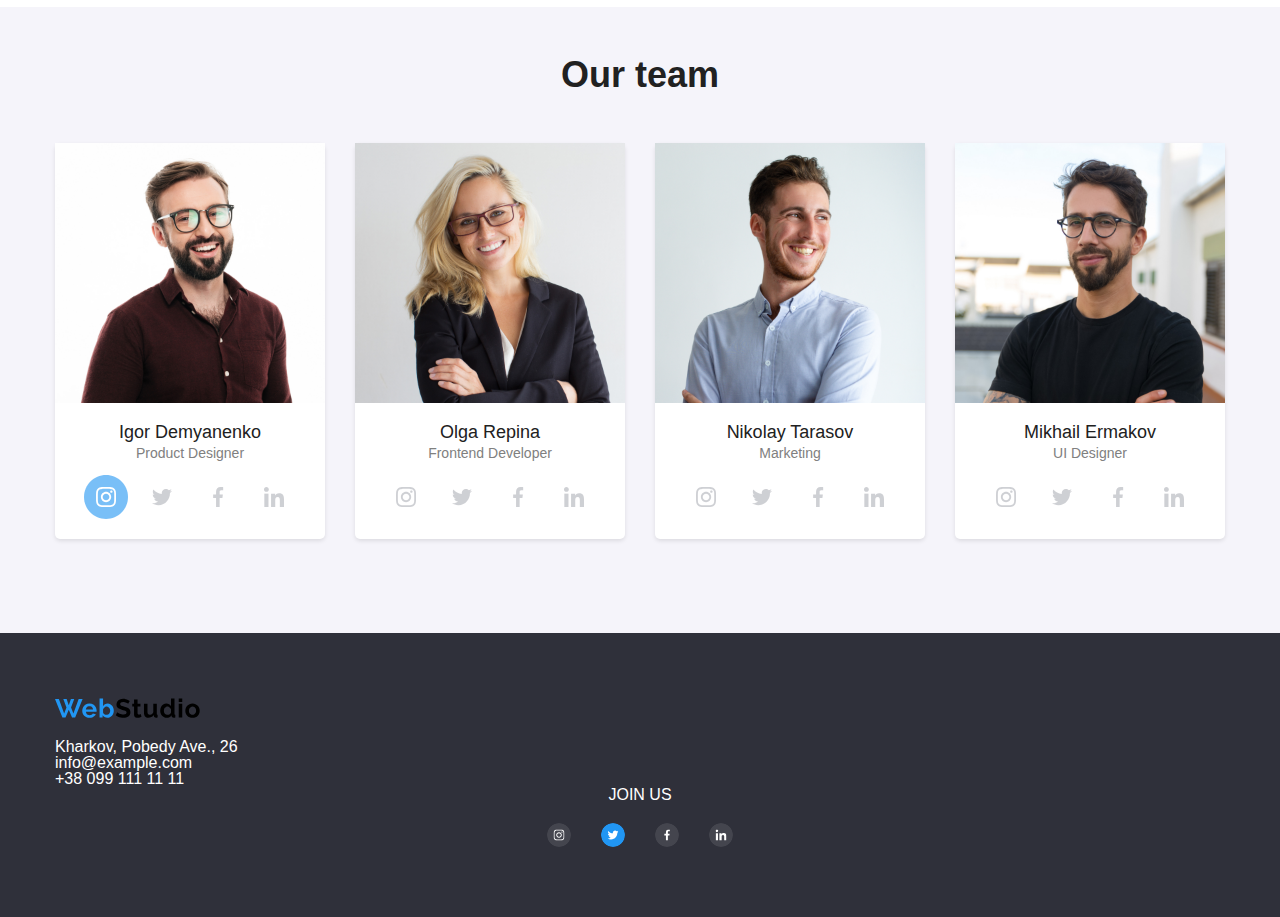
==== commit 0d765cb6: "8commit" ====
--- a/index.html
+++ b/index.html
@@ -212,24 +212,24 @@
             <a href="#">Kharkov, Pobedy Ave., 26</a>
             <a href="#">info@example.com</a>
             <a href="#">+38 099 111 11 11</a>
-			</div>
 			<div class="footer-right">
 				<h3>JOIN US</h3>
 				<ul class="social-footer">
 				<li>
-				<a href="#"><img src="img/inst-grey.svg" alt="Instagram"></a>
+				<a href="#"><img src="img/footer-inst.svg" alt="Instagram"></a>
 				</li>
 				<li>
 				<a href="#"><img src="img/twit-blue.svg" alt="Twitter"></a>
 				</li>
 				<li>
-				<a href="#"><img src="img/facb.svg" alt="Facebook"></a>
-				</li>
-				<li>
-				<a href="#"><img src="img/inst-2.svg" alt="LinkedIn"></a>
+				<a href="#"><img src="img/footer-fc.svg" alt="Facebook"></a>
+				</li>
+				<li>
+				<a href="#"><img src="img/footer-in.svg" alt="LinkedIn"></a>
 				</li>
 				</ul>
 				</div>
+			</div>
 			</div>
             </footer>
             
--- a/css/style.css
+++ b/css/style.css
@@ -388,7 +388,7 @@
                         transform: scale(1.1);
                         }
 
-        .footer-main {
+       .footer-main {
             background: #2f303a;
             padding: 60px 0;
         }
@@ -433,9 +433,8 @@
                 }
                 
                 .social-footer li a img {
-                width: 40px;
-                height: 40px;
-                background-color: rgba(255, 255, 255, 0.2);
+                width: 44px;
+                height: 44px;
                 border-radius: 50%;
                 padding: 10px;
                 transition: background-color 0.3s;
@@ -444,7 +443,7 @@
                 .social-footer li a img:hover {
                 background-color: #2196f3;
                 }
-                .social-img li {
+                .social-footer li {
                     margin: 0;
                     padding: 0;
                 }
@@ -455,6 +454,7 @@
                     padding-left: 215px;
                     padding-right: 215px;
                 }
+            
         .buttons {
             display: flex;
             justify-content: center;
